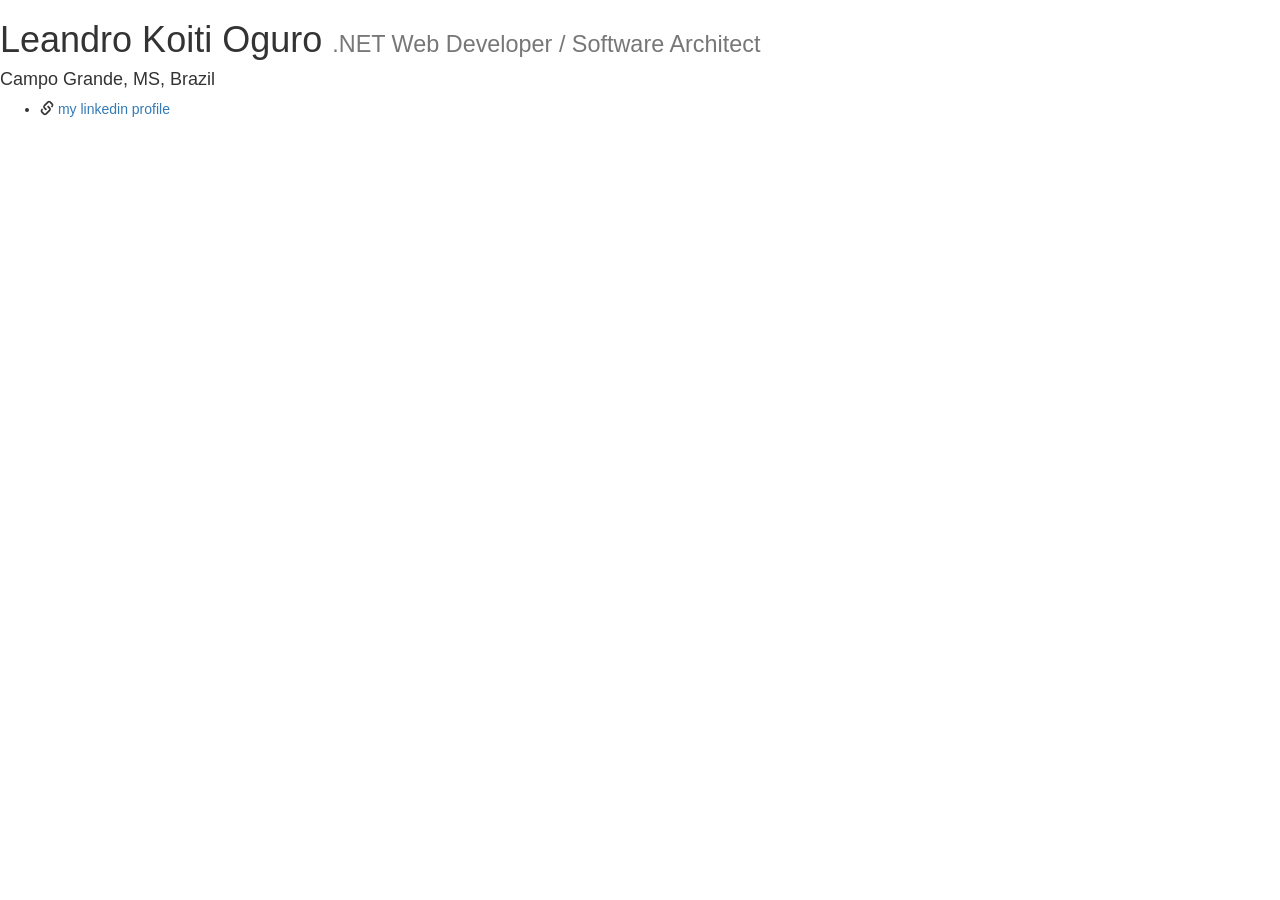
==== index.html @ 8e84ae17 "Added index" ====
<!DOCTYPE html>
<html>
  <head>
    <meta name="viewport" content="width=device-width,height=device-height" />
    <title>Leandro Koiti Oguro</title>
    <link href="//maxcdn.bootstrapcdn.com/bootstrap/3.3.4/css/bootstrap.min.css" rel="stylesheet" />
  </head>
  <body>
    <div class="card">
      <h1><span>Leandro Koiti Oguro</span> <small>.NET Web Developer / Software Architect</small></h1>
      <h4>Campo Grande, MS, Brazil</h4>
      <ul id="portfolio">
        <li><i class="glyphicon glyphicon-link"></i> <a href="https://www.linkedin.com/in/leandrokoiti">my linkedin profile</a></li>
      </ul>
    </div>
  </body>
</html>
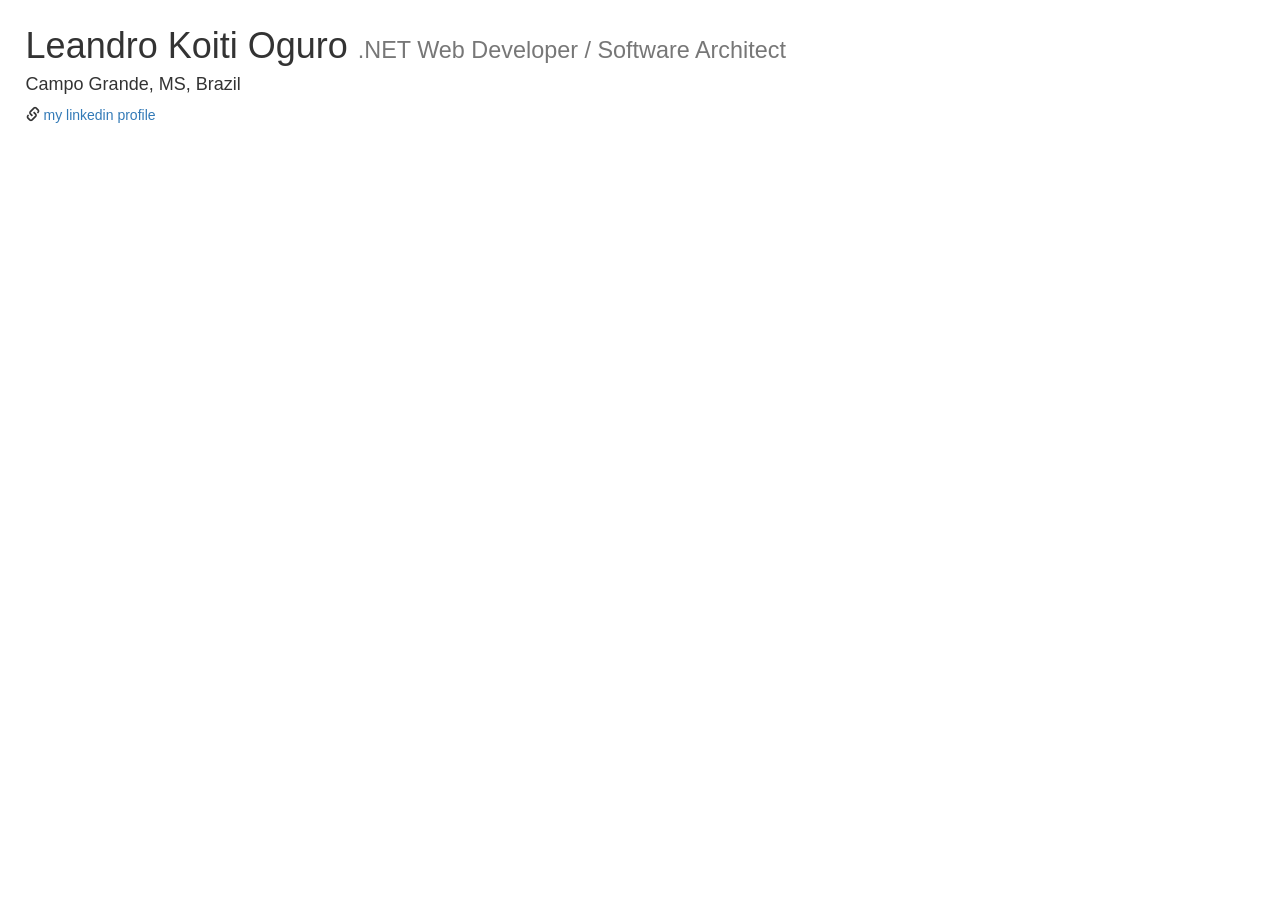
==== commit dd488f32: "Added missing styles" ====
--- a/index.html
+++ b/index.html
@@ -4,6 +4,7 @@
     <meta name="viewport" content="width=device-width,height=device-height" />
     <title>Leandro Koiti Oguro</title>
     <link href="//maxcdn.bootstrapcdn.com/bootstrap/3.3.4/css/bootstrap.min.css" rel="stylesheet" />
+    <link href="./content/index.css" rel="stylesheet" />
   </head>
   <body>
     <div class="card">
--- a/content/index.css
+++ b/content/index.css
@@ -0,0 +1,32 @@
+﻿* {
+    font-family: Tahoma, Geneva, Verdana, sans-serif;
+}
+
+div.card {
+    margin: 2%;
+}
+
+ul#portfolio {
+    list-style-type: none;
+    margin: 0;
+    padding: 0;
+}
+
+ul#portfolio li {
+    display: block;
+}
+
+@media screen and (orientation: portrait) {
+    h1 span {
+        font-size: 10vw;
+    }
+    h1 small {
+        font-size: 5vw;
+    }
+    h4 {
+        font-size: 4vw;
+    }
+    ul#portfolio a {
+        font-size: 3.5vw;
+    }
+}
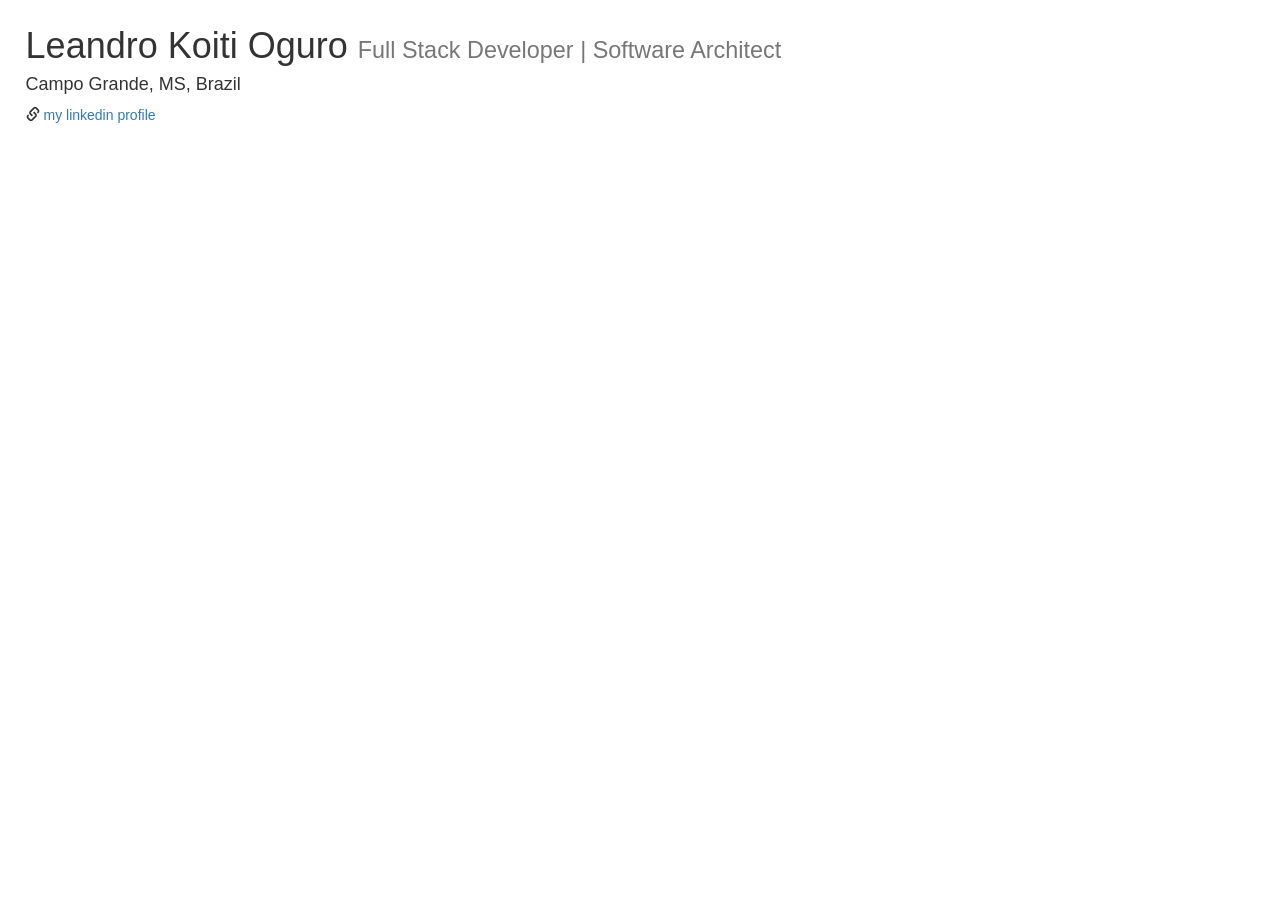
==== commit c9186e9f: "Updated headline" ====
--- a/index.html
+++ b/index.html
@@ -8,7 +8,7 @@
   </head>
   <body>
     <div class="card">
-      <h1><span>Leandro Koiti Oguro</span> <small>.NET Web Developer / Software Architect</small></h1>
+      <h1><span>Leandro Koiti Oguro</span> <small>Full Stack Developer | Software Architect</small></h1>
       <h4>Campo Grande, MS, Brazil</h4>
       <ul id="portfolio">
         <li><i class="glyphicon glyphicon-link"></i> <a href="https://www.linkedin.com/in/leandrokoiti">my linkedin profile</a></li>
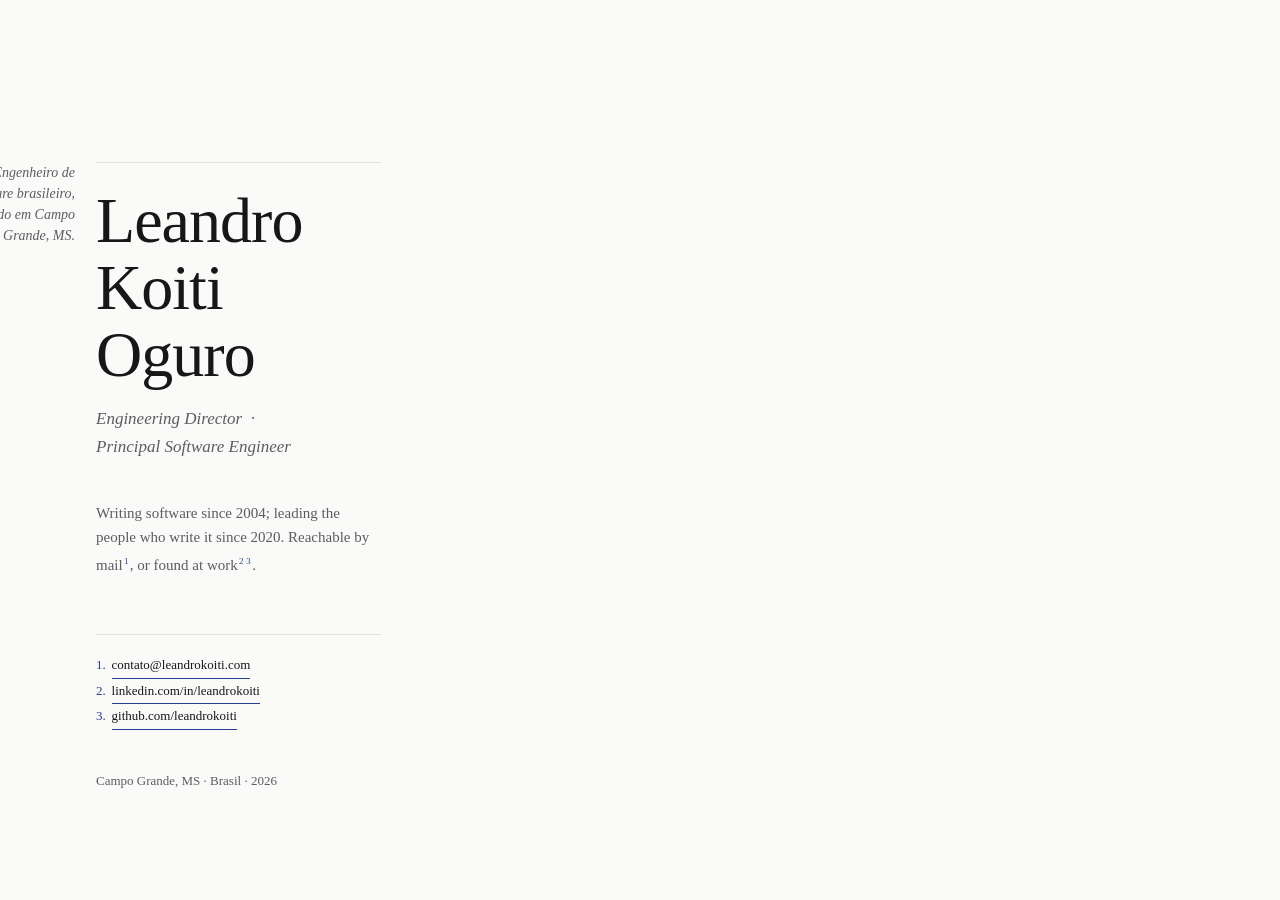
==== commit a8516d76: "feat: replace splash with self-contained colophon page Replaces the 2004-era Bootstrap 3 card with a" ====
--- a/index.html
+++ b/index.html
@@ -1,18 +1,180 @@
 <!DOCTYPE html>
-<html>
-  <head>
-    <meta name="viewport" content="width=device-width,height=device-height" />
-    <title>Leandro Koiti Oguro</title>
-    <link href="//maxcdn.bootstrapcdn.com/bootstrap/3.3.4/css/bootstrap.min.css" rel="stylesheet" />
-    <link href="./content/index.css" rel="stylesheet" />
-  </head>
-  <body>
-    <div class="card">
-      <h1><span>Leandro Koiti Oguro</span> <small>Full Stack Developer | Software Architect</small></h1>
-      <h4>Campo Grande, MS, Brazil</h4>
-      <ul id="portfolio">
-        <li><i class="glyphicon glyphicon-link"></i> <a href="https://www.linkedin.com/in/leandrokoiti">my linkedin profile</a></li>
-      </ul>
-    </div>
-  </body>
+<html lang="en">
+<head>
+  <meta charset="UTF-8" />
+  <meta name="viewport" content="width=device-width, initial-scale=1" />
+  <title>Leandro Koiti Oguro</title>
+  <meta name="description" content="Leandro Koiti Oguro — Engineering Director and Principal Software Engineer. Campo Grande, MS, Brazil." />
+  <meta name="color-scheme" content="light dark" />
+  <meta name="theme-color" content="#FAFAF8" media="(prefers-color-scheme: light)" />
+  <meta name="theme-color" content="#121316" media="(prefers-color-scheme: dark)" />
+
+  <meta property="og:type" content="profile" />
+  <meta property="og:title" content="Leandro Koiti Oguro" />
+  <meta property="og:description" content="Engineering Director · Principal Software Engineer. Campo Grande, MS, Brazil." />
+  <meta property="og:url" content="https://leandrokoiti.com" />
+
+  <style>
+    :root {
+      --ground: #FAFAF8;
+      --text:   #17171A;
+      --muted:  #5C5C64;
+      --rule:   #E2E1DC;
+      --accent: #24408E;
+    }
+    @media (prefers-color-scheme: dark) {
+      :root {
+        --ground: #121316;
+        --text:   #EDEDEA;
+        --muted:  #9B9BA3;
+        --rule:   #2A2C31;
+        --accent: #93B0FF;
+      }
+    }
+    :root[data-theme="light"] {
+      --ground: #FAFAF8; --text: #17171A; --muted: #5C5C64; --rule: #E2E1DC; --accent: #24408E;
+    }
+    :root[data-theme="dark"] {
+      --ground: #121316; --text: #EDEDEA; --muted: #9B9BA3; --rule: #2A2C31; --accent: #93B0FF;
+    }
+
+    * { box-sizing: border-box; margin: 0; padding: 0; }
+
+    body {
+      background: var(--ground);
+      color: var(--text);
+      font-family: ui-serif, "Iowan Old Style", "Palatino Linotype", Palatino, "Book Antiqua", Georgia, serif;
+      font-size: 15px;
+      line-height: 1.65;
+      -webkit-font-smoothing: antialiased;
+      min-height: 100svh;
+      padding: 18vh clamp(24px, 8vw, 96px) 8vh;
+    }
+
+    .sheet {
+      max-width: 38ch;
+      position: relative;
+    }
+
+    .rule-top {
+      border: 0;
+      border-top: 1px solid var(--rule);
+      margin-bottom: 24px;
+    }
+
+    h1 {
+      font-size: clamp(2.4rem, 6.5vw, 4rem);
+      font-weight: 400;
+      line-height: 1.05;
+      letter-spacing: -0.015em;
+      text-wrap: balance;
+    }
+
+    .role {
+      font-style: italic;
+      font-size: 1.0625rem;
+      color: var(--muted);
+      margin-top: 16px;
+    }
+
+    /* Portuguese line as a margin note on wide screens */
+    .pt {
+      font-style: italic;
+      color: var(--muted);
+      font-size: 0.875rem;
+      line-height: 1.5;
+      margin-top: 32px;
+      max-width: 30ch;
+    }
+    @media (min-width: 900px) {
+      .pt {
+        position: absolute;
+        top: 0;
+        left: -20ch;
+        width: 17ch;
+        margin-top: 0;
+        text-align: right;
+      }
+    }
+
+    .marks {
+      margin-top: 40px;
+      color: var(--muted);
+      font-size: 0.9375rem;
+    }
+    .marks sup a {
+      color: var(--accent);
+      text-decoration: none;
+      font-size: 0.72em;
+      padding: 0 0.15em;
+    }
+    .marks sup a:hover { text-decoration: underline; }
+
+    .notes {
+      margin-top: 56px;
+      padding-top: 18px;
+      border-top: 1px solid var(--rule);
+      font-size: 0.8125rem;
+      line-height: 1.9;
+      color: var(--muted);
+    }
+    .notes li {
+      list-style: none;
+      display: flex;
+      gap: 0.9ch;
+    }
+    .notes .n {
+      color: var(--accent);
+      flex: none;
+      font-variant-numeric: lining-nums;
+    }
+    .notes a {
+      color: var(--text);
+      text-decoration: none;
+      border-bottom: 1px solid var(--accent);
+      word-break: break-word;
+    }
+    .notes a:hover { color: var(--accent); }
+
+    .colophon {
+      margin-top: 40px;
+      font-size: 0.8125rem;
+      color: var(--muted);
+      font-variant-numeric: oldstyle-nums;
+    }
+
+    a:focus-visible {
+      outline: 2px solid var(--accent);
+      outline-offset: 3px;
+      border-radius: 2px;
+    }
+  </style>
+</head>
+<body>
+  <main class="sheet">
+    <hr class="rule-top" />
+
+    <h1>Leandro Koiti Oguro</h1>
+
+    <p class="role">Engineering Director &nbsp;·&nbsp; Principal&nbsp;Software&nbsp;Engineer</p>
+
+    <p class="pt" lang="pt-BR">Engenheiro de software brasileiro, baseado em Campo Grande, MS.</p>
+
+    <p class="marks">
+      Writing software since 2004; leading the people who write it since 2020.
+      Reachable by mail<sup><a href="#n1" aria-label="Footnote 1: email">1</a></sup>,
+      or found at work<sup><a href="#n2" aria-label="Footnote 2: LinkedIn">2</a></sup><sup><a href="#n3" aria-label="Footnote 3: GitHub">3</a></sup>.
+    </p>
+
+    <ul class="notes">
+      <li id="n1"><span class="n">1.</span> <a href="mailto:contato@leandrokoiti.com">contato@leandrokoiti.com</a></li>
+      <li id="n2"><span class="n">2.</span> <a href="https://www.linkedin.com/in/leandrokoiti" rel="me noopener">linkedin.com/in/leandrokoiti</a></li>
+      <li id="n3"><span class="n">3.</span> <a href="https://github.com/leandrokoiti" rel="me noopener">github.com/leandrokoiti</a></li>
+    </ul>
+
+    <p class="colophon">Campo Grande, MS · Brasil · <span id="yr">2026</span></p>
+  </main>
+
+  <script>document.getElementById('yr').textContent = new Date().getFullYear();</script>
+</body>
 </html>
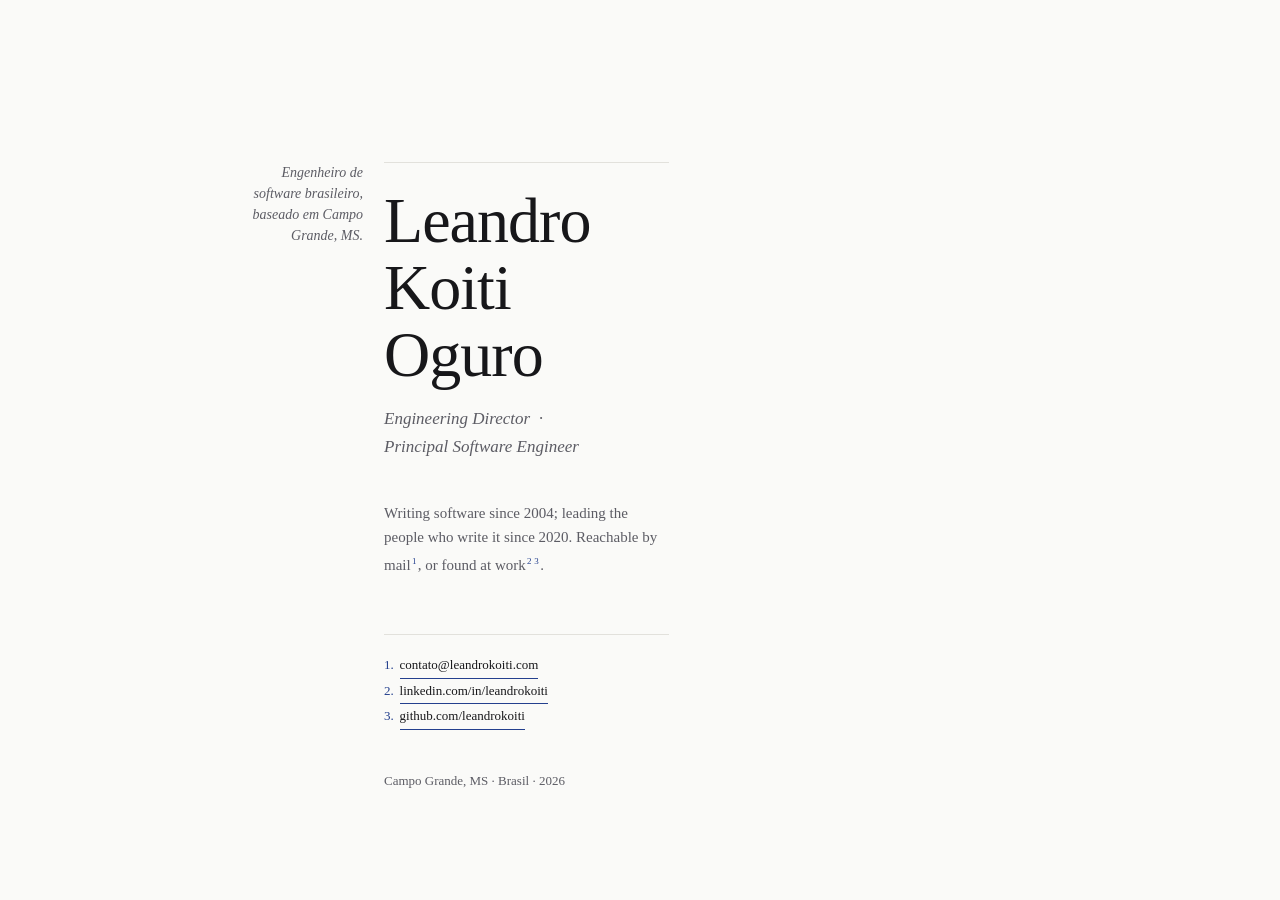
==== commit 27a66038: "fix: grow left margin on desktop so the margin note never clips The .pt note hangs -20ch (~132px) le" ====
--- a/index.html
+++ b/index.html
@@ -87,6 +87,13 @@
       max-width: 30ch;
     }
     @media (min-width: 900px) {
+      /* Recto-page composition: the growing left margin is both the room the
+         margin note needs (its -20ch ≈ 132px overhang exceeded the old 96px
+         padding cap, clipping it) and what keeps the column from stranding
+         flush-left on wide screens. */
+      body {
+        padding-left: clamp(11rem, 30vw, 34rem);
+      }
       .pt {
         position: absolute;
         top: 0;
